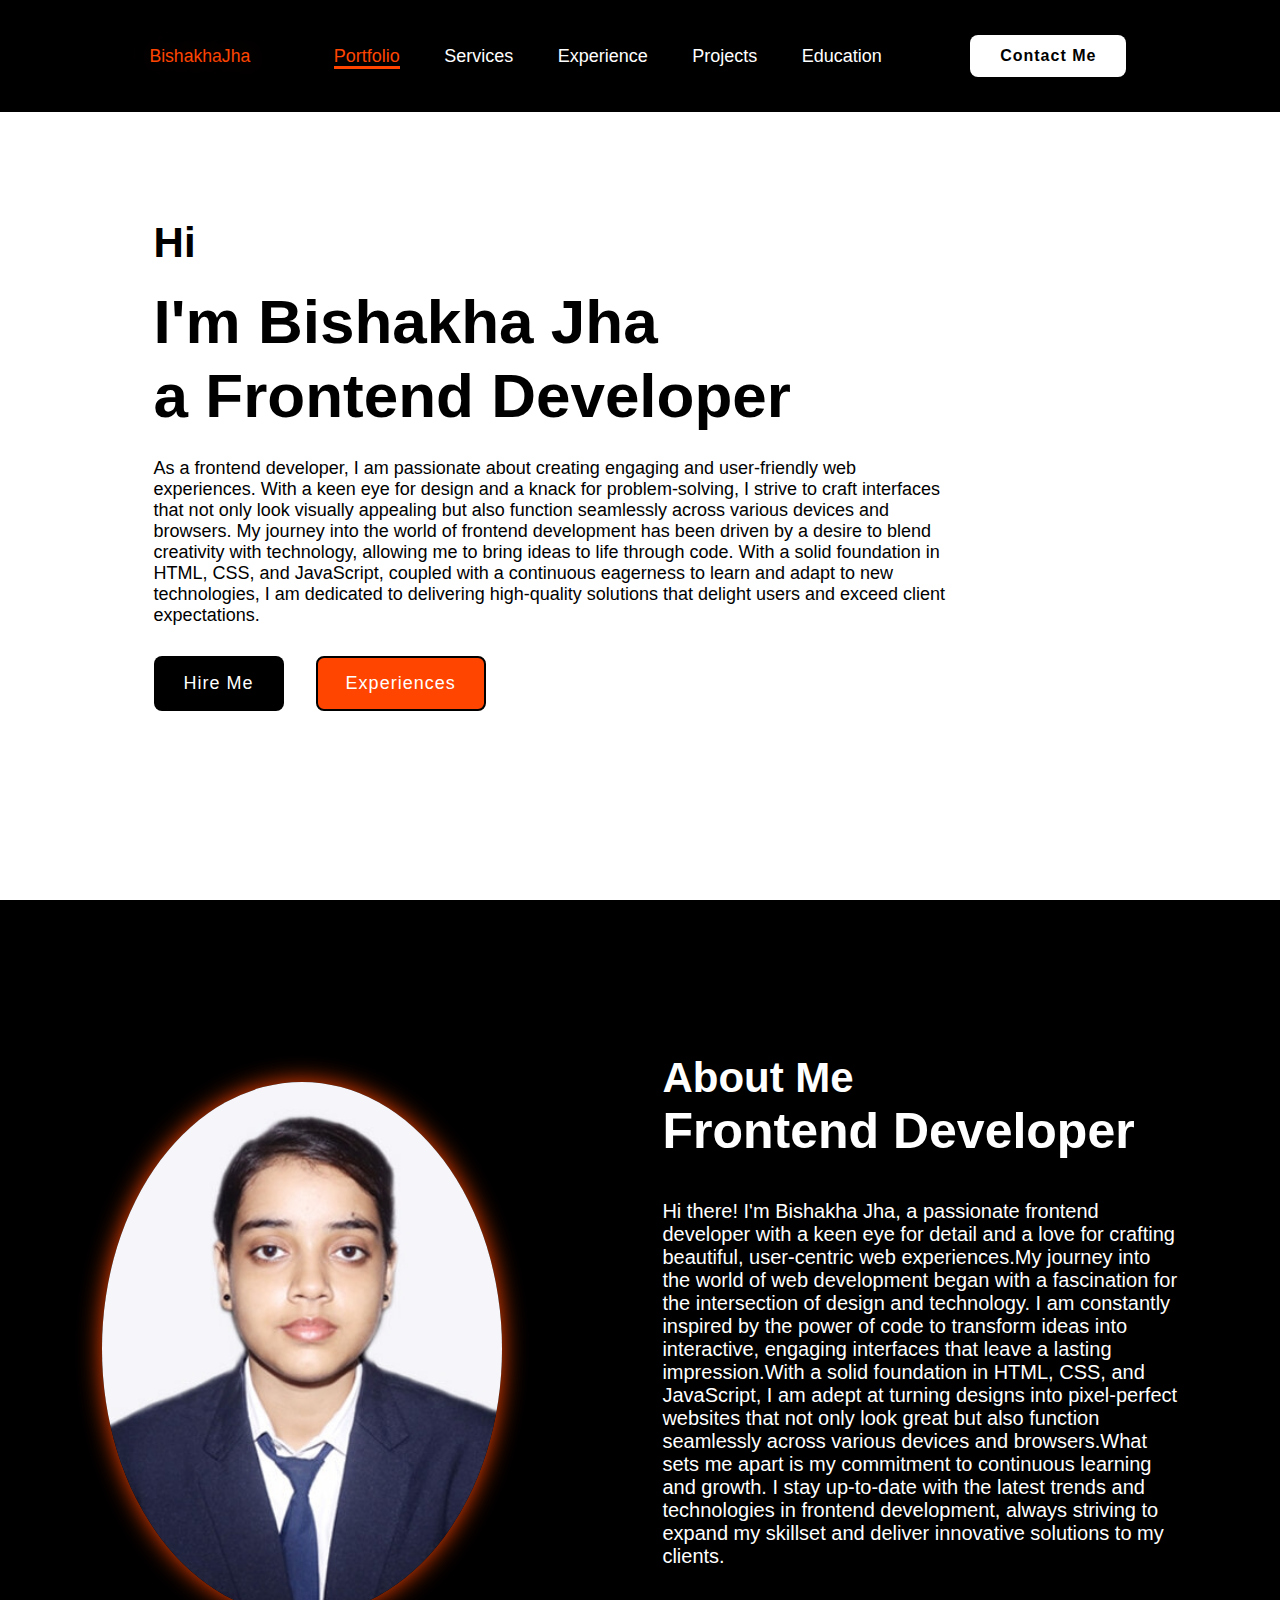
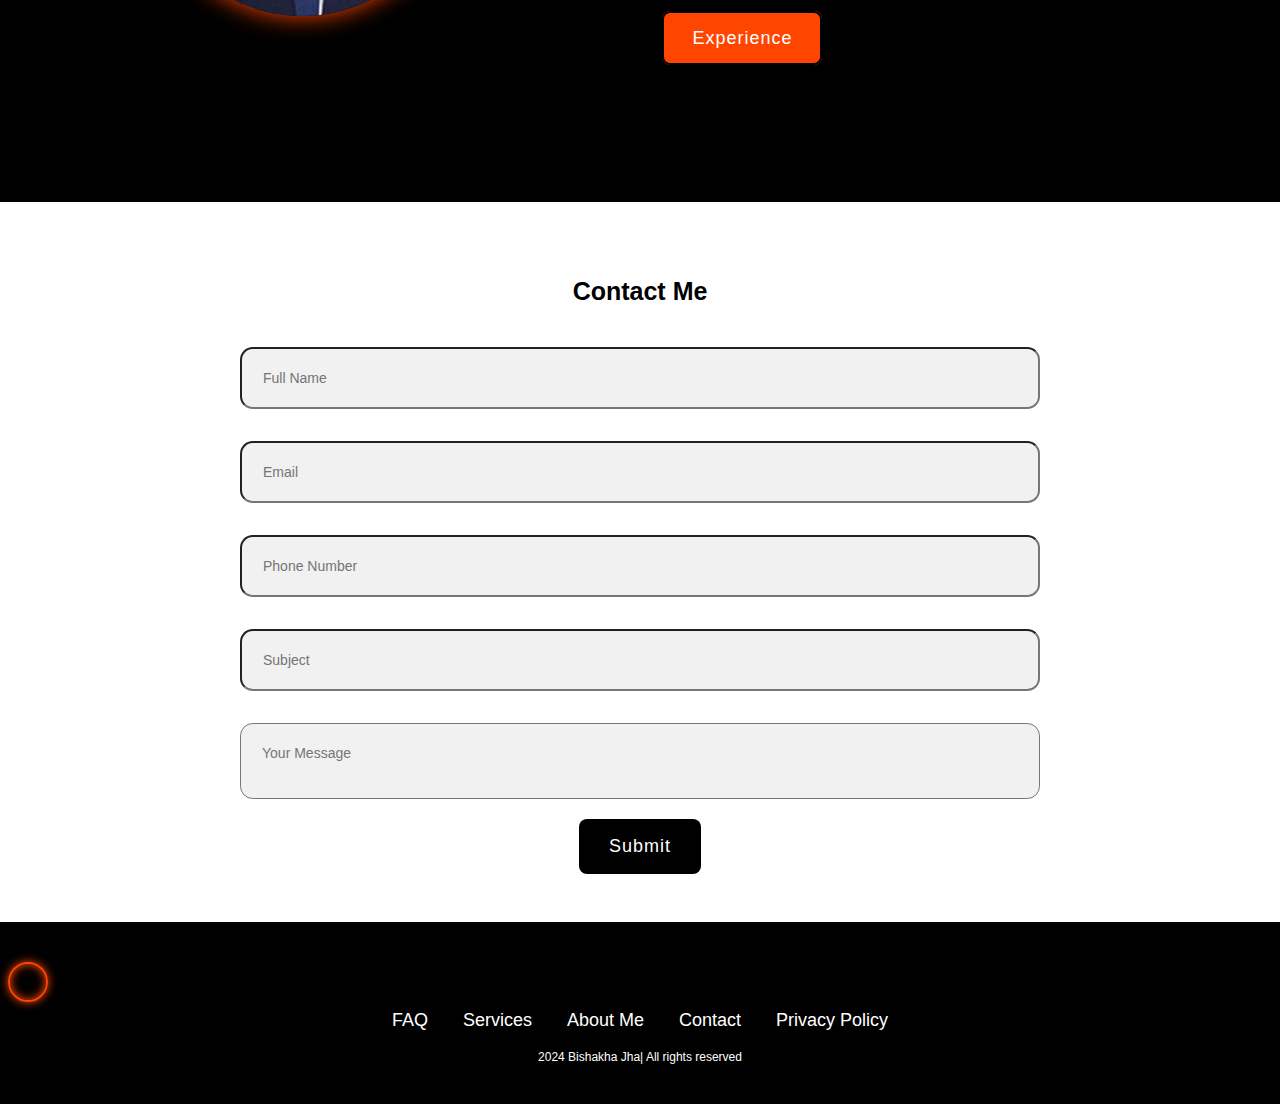
==== portfolio/index.html @ d1d6ccd4 "Add files via upload" ====
<!DOCTYPE html>
<html lang="en">
<head>
    <meta charset="UTF-8">
    <meta name="viewport" content="width=device-width, initial-scale=1.0">
    <title>portfolio</title>
    <link rel="stylesheet" href="style.css">
    <link href='https://unpkg.com/boxicons@2.1.4/css/boxicons.min.css' rel='stylesheet'>
</head>
<body>
    <header class="header">
    <a href="#" class="logo"><span>Bishakha</span>Jha</a>

    <nav class="navbar">
        <a href="#" class="active">Portfolio</a>
        <a href="#">Services</a>
        <a href="#">Experience</a>
        <a href="#">Projects</a>
        <a href="#">Education</a>
    </nav>
    
    <a href="#" class="contact">Contact Me</a>
</header>
<section class="Home">
    <div class="Home-content">
        <h3>Hi</h3><br>

        <h1>I'm Bishakha Jha<br>a Frontend Developer</h1>

        <p>As a frontend developer, I am passionate about creating engaging and user-friendly web experiences. With a keen eye for design and a knack for problem-solving, I strive to craft interfaces that not only look visually appealing but also function seamlessly across various devices and browsers. My journey into the world of frontend development has been driven by a desire to blend creativity with technology, allowing me to bring ideas to life through code. With a solid foundation in HTML, CSS, and JavaScript, coupled with a continuous eagerness to learn and adapt to new technologies, I am dedicated to delivering high-quality solutions that delight users and exceed client expectations.</p>
        <div class="btn-box">
            <button class="btn-1">Hire Me</button>
            <button class="btn-2">Experiences</button>
        </div>
        <div class="img-box">
        </div>
</section>
<section class="about">
    <div class="about-img">
        <img src="img.jpg" alt="" srcset="">
    </div>
    <div class="about-content">
        <h2 class="heading">About Me</h2>
        <h3>Frontend Developer</h3>
        <p>Hi there! I'm Bishakha Jha, a passionate frontend developer with a keen eye for detail and a love for crafting beautiful, user-centric web experiences.My journey into the world of web development began with a fascination for the intersection of design and technology. I am constantly inspired by the power of code to transform ideas into interactive, engaging interfaces that leave a lasting impression.With a solid foundation in HTML, CSS, and JavaScript, I am adept at turning designs into pixel-perfect websites that not only look great but also function seamlessly across various devices and browsers.What sets me apart is my commitment to continuous learning and growth. I stay up-to-date with the latest trends and technologies in frontend development, always striving to expand my skillset and deliver innovative solutions to my clients.</p>
        <a href="#" class="btn-2">Experience</a>
    </div>
</section>
<section class="contact-form">
    <h2 class="contact-me">Contact <span>Me</span></h2>
    <form aciton="#">
        <div class="input-box">
            <input type="text" placeholder="Full Name">
            <input type="email" placeholder="Email">
        </div>
        <div class="input-box">
            <input type="number" placeholder="Phone Number">
            <input type="text" placeholder="Subject">
        </div>
        </div>
        <textarea name="" id="" cols="30"
        rown="10" placeholder="Your Message"></textarea>
        <input type="submit" placeholder="Send Message" class="btn-1">
    </form>
</section>
<footer class="footer">
    <div class="social">
        <a href="#"></i></a>
        <a href="#"></i></a>
        <a href="#"></i></a>
        <a href="#"></i></a>
    </div>
    <ul class="list">
        <li>
            <a href="#">FAQ</a>
        </li>
        <li> 
            <a href="#">Services</a>
        </li>
        <li> 
            <a href="#">About Me</a>
        </li>
        <li> 
            <a href="#">Contact</a>
        </li>
        <li> 
            <a href="#">Privacy Policy</a>
        </li>
    </ul>


    <p class="copyright"> 2024 Bishakha Jha| All rights reserved</p>
</footer>
</body>
</html>
---- portfolio/style.css ----
*{
    margin: 0;
    padding: 0;
    box-sizing:border-box;
    font-family: 'poppins',sans-serif;
    text-decoration: none;
    list-style:none;
}
.header{
    position:fixed;
    top: 0;
    left: 0;
    width: 100%;
    padding: 35px 12%;
    background: black;
    backdrop-filter: blur(10px);
    display: flex;
    justify-content: space-between;
    align-items: center;
    z-index: 100;
}
.logo{
    color: orangered;
    text-shadow: 0 0 25px rgb(86, 32, 13);
    transform: scale(1.1);
}
.navbar a{
    font-size: 18px;
    color: white;
    font-weight: 500;
    margin: 0 20px;
    border: bottom 3px solid transparent;
    transition: 0.3s;
}
.navbar a:hover,
.navbar a.active{
    color: orangered;
    border-bottom: 3px solid orangered;
}
.contact{
    padding: 10px 28px;
    background-color: white;
    color: black;
    border: 2px solid transparent;
    border-radius: 8px;
    font-size: 16px;
    letter-spacing: 1px;
    font-weight: 600;
    transition:0.3s ease;
}
.contact:hover{
    background-color: orangered;
    box-shadow: 0 0 25px orangered;
    color: white;
}

.Home{
    width: 100%;
    min-height: 100vh;
    background: white;
    display: flex;
    align-items: center;
    gap: 4em;
    padding: 30px 12% 0;
}
.Home-content{
    max-width: 800px;

}
.Home-content h3{
    font-size: 42px;

}
.Home-content h1{
    font-size: 62px;
    line-height: 1.2;
    
}
.Home-content p{
    font-size: 18px;
    margin:25px 0 30px;
}
.btn-box{
    width: 345px;
    display: flex;
    gap: 2em;
}
.btn-1{
    padding: 15px 28px;
    background-color: black;
    color: white;
    border: 2px solid transparent;
    border-radius: 8px;
    font-size: 18px;
    letter-spacing: 1px;
    font-weight: 200;
    transition: 0.3s ease;
    cursor: pointer;
}
.btn-1:hover{
    background-color: white;
    color:black;
    border: 2px solid black;

}
.btn-2{
    padding:15px 28px;
    background-color: orangered;
    color:white;
    border: 2px solid black;
    border-radius: 8px;
    font-size: 18px;
    letter-spacing: 1px;
    font-weight: 200;
    transition: 0.3s ease;
    cursor: pointer;
}
.btn-2:hover{
    background-color: white;
    color:orangered;

}
.img-box img{
    border-radius: 50%;
    width: 550px;
}
::-webkit-scrollbar{
    width: 15px;

}
::-webkit-scrollbar-thumb{
    background-color: orangered;
}
::-webkit-scrollbar-track{
    background-color: black;
    width:50px;
}
.about{
    display:flex;
    justify-content: center;
    align-items:center;
    padding: 12% 8%;
    gap: 10em;
    background: black;
}
.about-img img{
    position: relative;
    width: 400px;
    box-shadow: 0 0 25px orangered;
    border-radius: 50%;
}
.about-content h2{
    text-align: left;
    color: white;
    font-size: 42px;
}
.about-content h3{
    font-size: 50px;
    color: white;
}
.about-content p{
    color: white;
    font-size: 20px;
    margin: 2em 0 3em;
}
.contact-form h2{
    text-align: center;
    margin-top: 3em;
    margin-bottom: 1em;
    font-size: 25px;
}
.contact-form form{
    max-width: 50em;
    margin: 1rem auto;
    text-align: center;
    margin-bottom: 3em;
}
.contact-form form .input-box input,
.contact-form form textarea{
    width: 100%;
    padding: 1.5em;
    font-size: 14px;
    color: black;
    background: rgb(241, 241, 241);
    border-radius: .8rem;
    margin:1rem 0;
    resize:none
}
.footer{
    position: relative;
    bottom: 0;
    width:100%;
    padding: 40px 0;
    background-color: black;
}
.footer .social{
    font-size: 24px;
    color: white;
    border: 2px solid orangered;
    width: 40px;
    height: 40px;
    line-height: 38px;
    display: inline-block;
    text-align: center;
    border-radius: 50%;
    margin : 0 8px;
    box-shadow: inset 0 0 10px orangered,0 0 10px orangered;
    transition: 0.3s ease;
}
.footer .social a:hover{
    transform: scale(1.2)translateY(-10px);
    color: orangered;
    border: 2px solid orangered;
}
.footer ul{
    margin-top: 0;
    padding: 0;
    font-size: 18px;
    line-height: 1.6;
    margin-bottom: 0;
    text-align: center;
}
.footer ul li a{
    color: white;
    border-bottom: 3px solid transparent;
    transition: 0.3s ease;
}
.footer ul li a:hover{
    border-bottom: 3px solid orangered;
}
.footer ul li{
    display: inline-block;
    padding: 0 15px;
}
.footer .copyright{
    margin-top: 15px;
    text-align: center;
    font-size: 12px;
    color: white;
}
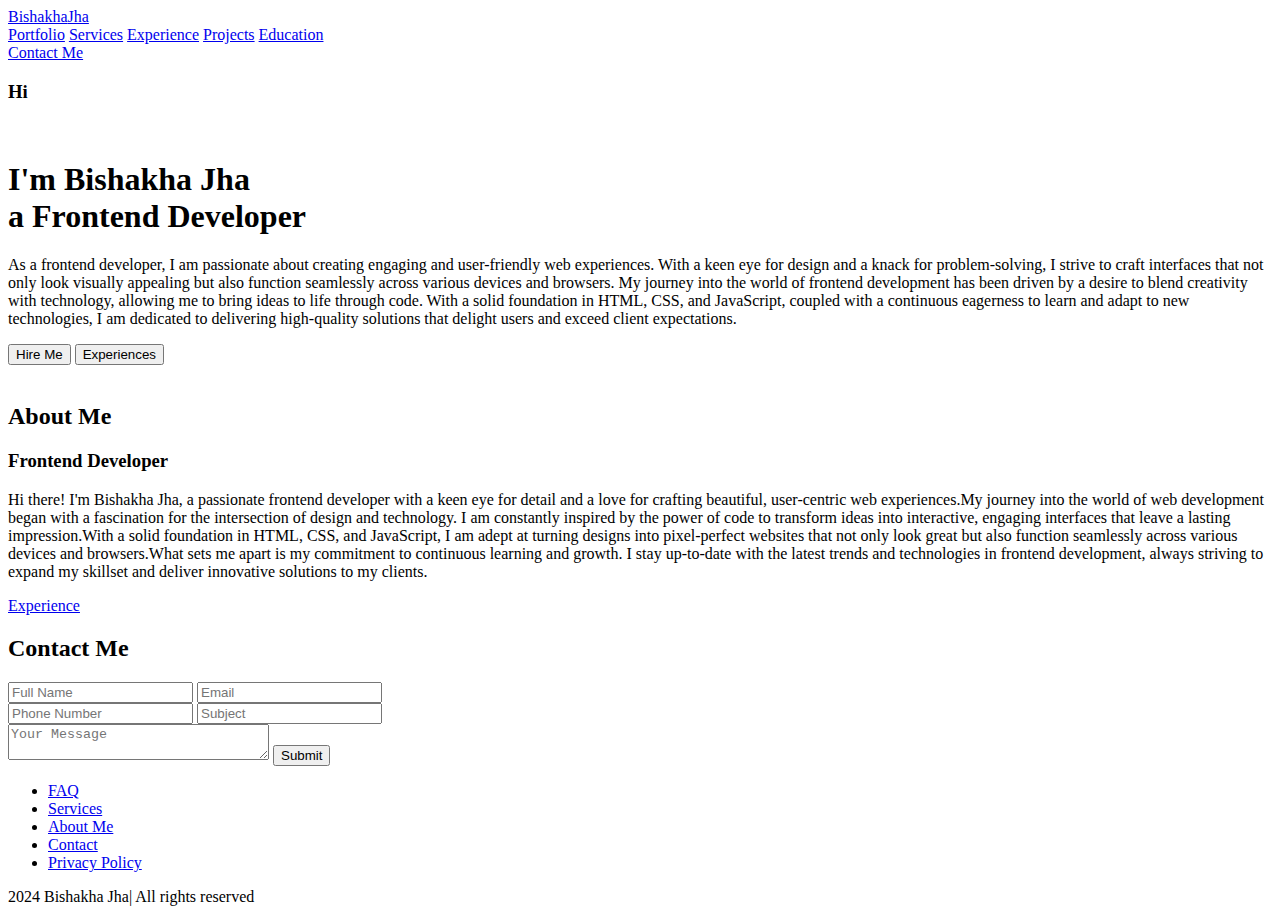
==== commit 4c1ee3c4: "Update index.html" ====
--- a/portfolio/index.html
+++ b/portfolio/index.html
@@ -4,12 +4,12 @@
     <meta charset="UTF-8">
     <meta name="viewport" content="width=device-width, initial-scale=1.0">
     <title>portfolio</title>
-    <link rel="stylesheet" href="style.css">
+    <link rel="stylesheet" href="portfolio/style.css">
     <link href='https://unpkg.com/boxicons@2.1.4/css/boxicons.min.css' rel='stylesheet'>
 </head>
 <body>
     <header class="header">
-    <a href="#" class="logo"><span>Bishakha</span>Jha</a>
+    <a href="portfolio/#" class="logo"><span>Bishakha</span>Jha</a>
 
     <nav class="navbar">
         <a href="#" class="active">Portfolio</a>
@@ -37,7 +37,7 @@
 </section>
 <section class="about">
     <div class="about-img">
-        <img src="img.jpg" alt="" srcset="">
+        <img src="portfolio/img.jpg" alt="" srcset="">
     </div>
     <div class="about-content">
         <h2 class="heading">About Me</h2>
@@ -92,4 +92,4 @@
     <p class="copyright"> 2024 Bishakha Jha| All rights reserved</p>
 </footer>
 </body>
-</html>+</html>
